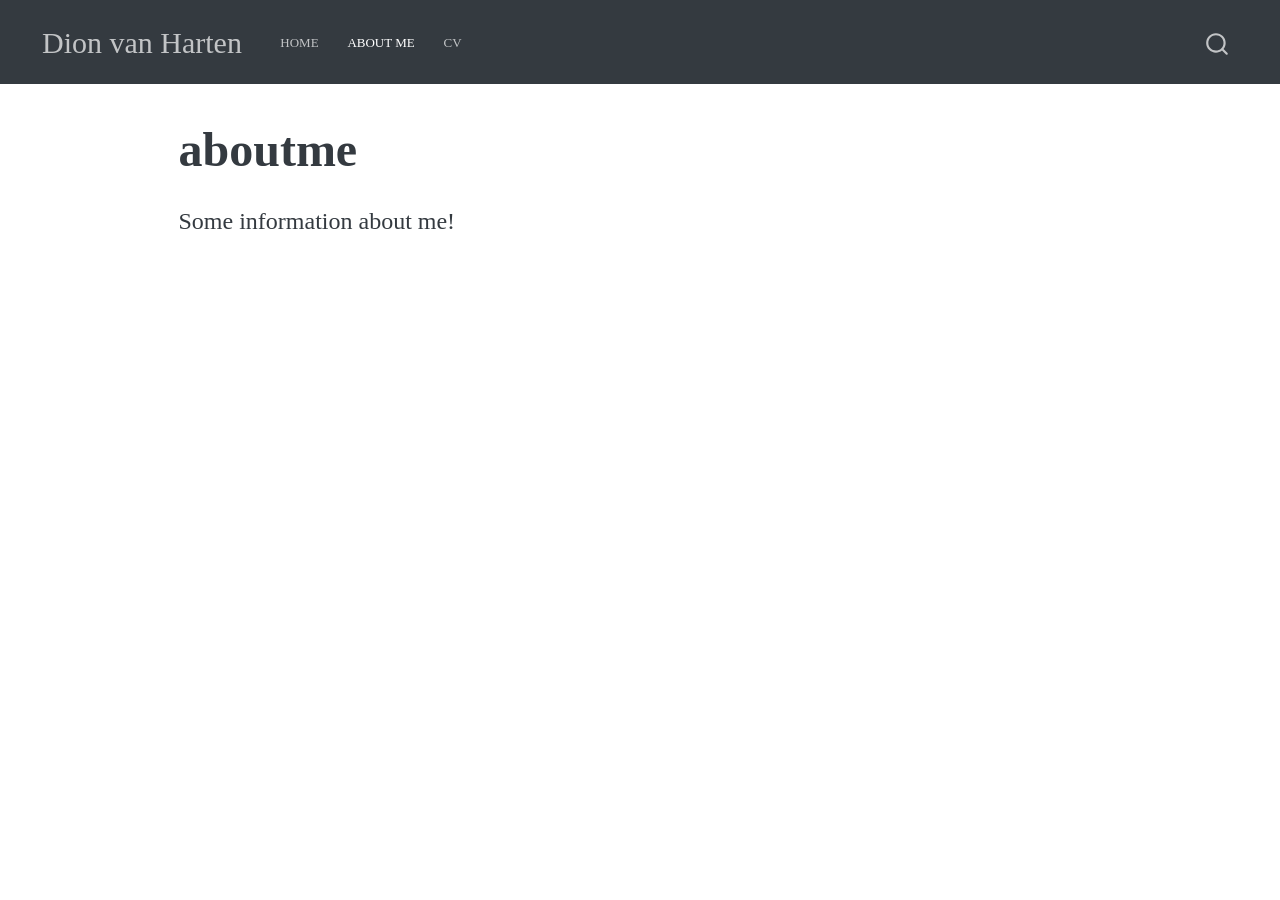
==== docs/aboutme.html @ 06ea5b13 "setup about me page and fix pdf not showing correctly" ====
<!DOCTYPE html>
<html xmlns="http://www.w3.org/1999/xhtml" lang="en" xml:lang="en"><head>

<meta charset="utf-8">
<meta name="generator" content="quarto-1.10.18">

<meta name="viewport" content="width=device-width, initial-scale=1.0, user-scalable=yes">


<title>aboutme – Dion van Harten</title>
<style>
/* Default styles provided by pandoc.
** See https://pandoc.org/MANUAL.html#variables-for-html for config info.
*/
span.smallcaps{font-variant: small-caps;}
div.columns{display: flex; gap: 1.5em;}
div.column{flex: auto;}
@media screen {
div.columns{gap: min(4vw, 1.5em);}
div.column{overflow-x: auto;}
}
div.hanging-indent{margin-left: 1.5em; text-indent: -1.5em;}
ul.task-list{list-style: none;}
ul.task-list li input[type="checkbox"] {
  width: 0.8em;
  margin: 0 0.8em 0.2em -1em; /* quarto-specific, see https://github.com/quarto-dev/quarto-cli/issues/4556 */ 
  vertical-align: middle;
}
</style>


<script src="site_libs/quarto-nav/quarto-nav.js"></script>
<script src="site_libs/quarto-nav/headroom.min.js"></script>
<script src="site_libs/clipboard/clipboard.min.js"></script>
<script src="site_libs/quarto-search/autocomplete.umd.js"></script>
<script src="site_libs/quarto-search/fuse.min.js"></script>
<script src="site_libs/quarto-search/quarto-search.js"></script>
<meta name="quarto:offset" content="./">
<script src="site_libs/quarto-html/quarto.js" type="module"></script>
<script src="site_libs/quarto-html/tabsets/tabsets.js" type="module"></script>
<script src="site_libs/quarto-html/popper.min.js"></script>
<script src="site_libs/quarto-html/tippy.umd.min.js"></script>
<script src="site_libs/quarto-html/anchor.min.js"></script>
<link href="site_libs/quarto-html/tippy.css" rel="stylesheet">
<link href="site_libs/quarto-html/quarto-syntax-highlighting-64a204ab8560d761af7679ceaba22944.css" rel="stylesheet" id="quarto-text-highlighting-styles">
<script src="site_libs/bootstrap/bootstrap.min.js"></script>
<link href="site_libs/bootstrap/bootstrap-icons.css" rel="stylesheet">
<link href="site_libs/bootstrap/bootstrap-43e7199ecca47f47955cc550338c4afd.min.css" rel="stylesheet" append-hash="true" id="quarto-bootstrap" data-mode="light">
<script id="quarto-search-options" type="application/json">{
  "location": "navbar",
  "copy-button": false,
  "collapse-after": 3,
  "panel-placement": "end",
  "type": "overlay",
  "limit": 50,
  "keyboard-shortcut": [
    "f",
    "/",
    "s"
  ],
  "show-item-context": false,
  "language": {
    "search-no-results-text": "No results",
    "search-matching-documents-text": "matching documents",
    "search-copy-link-title": "Copy link to search",
    "search-hide-matches-text": "Hide additional matches",
    "search-more-match-text": "more match in this document",
    "search-more-matches-text": "more matches in this document",
    "search-clear-button-title": "Clear",
    "search-text-placeholder": "",
    "search-detached-cancel-button-title": "Cancel",
    "search-submit-button-title": "Submit",
    "search-label": "Search"
  }
}</script>


<link rel="stylesheet" href="styles.css">
</head>

<body class="nav-fixed quarto-light">

<div id="quarto-search-results"></div>
  <header id="quarto-header" class="headroom fixed-top">
    <nav class="navbar navbar-expand-lg " data-bs-theme="dark">
      <div class="navbar-container container-fluid">
      <div class="navbar-brand-container mx-auto">
    <a class="navbar-brand" href="./index.html">
    <span class="navbar-title">Dion van Harten</span>
    </a>
  </div>
            <div id="quarto-search" class="" title="Search"></div>
          <button class="navbar-toggler" type="button" data-bs-toggle="collapse" data-bs-target="#navbarCollapse" aria-controls="navbarCollapse" role="menu" aria-expanded="false" aria-label="Toggle navigation" onclick="if (window.quartoToggleHeadroom) { window.quartoToggleHeadroom(); }">
  <span class="navbar-toggler-icon"></span>
</button>
          <div class="collapse navbar-collapse" id="navbarCollapse">
            <ul class="navbar-nav navbar-nav-scroll me-auto">
  <li class="nav-item">
    <a class="nav-link" href="./index.html"> 
<span class="menu-text">Home</span></a>
  </li>  
  <li class="nav-item">
    <a class="nav-link active" href="./aboutme.html" aria-current="page"> 
<span class="menu-text">About me</span></a>
  </li>  
  <li class="nav-item">
    <a class="nav-link" href="./cv.pdf" target="_blank"> 
<span class="menu-text">CV</span></a>
  </li>  
</ul>
          </div> <!-- /navcollapse -->
            <div class="quarto-navbar-tools">
</div>
      </div> <!-- /container-fluid -->
    </nav>
</header>
<!-- content -->
<div id="quarto-content" class="quarto-container page-columns page-rows-contents page-layout-article page-navbar">
<!-- sidebar -->
<!-- margin-sidebar -->
    <div id="quarto-margin-sidebar" class="sidebar margin-sidebar zindex-bottom">
        
    </div>
<!-- main -->
<main class="content" id="quarto-document-content">

<header id="title-block-header" class="quarto-title-block default">
<div class="quarto-title">
<h1 class="title">aboutme</h1>
</div>



<div class="quarto-title-meta">

    
  
    
  </div>
  


</header>


<p>Some information about me!</p>



</main> <!-- /main -->
<script id="quarto-html-after-body" type="application/javascript">
  window.document.addEventListener("DOMContentLoaded", function (event) {
    const icon = "";
    const anchorJS = new window.AnchorJS();
    anchorJS.options = {
      placement: 'right',
      icon: icon
    };
    anchorJS.add('.anchored');
    const isCodeAnnotation = (el) => {
      for (const clz of el.classList) {
        if (clz.startsWith('code-annotation-')) {                     
          return true;
        }
      }
      return false;
    }
    const onCopySuccess = function(e) {
      // button target
      const button = e.trigger;
      // don't keep focus
      button.blur();
      // flash "checked"
      button.classList.add('code-copy-button-checked');
      var currentTitle = button.getAttribute("title");
      button.setAttribute("title", "Copied!");
      let tooltip;
      if (window.bootstrap) {
        button.setAttribute("data-bs-toggle", "tooltip");
        button.setAttribute("data-bs-placement", "left");
        button.setAttribute("data-bs-title", "Copied!");
        tooltip = new bootstrap.Tooltip(button, 
          { trigger: "manual", 
            customClass: "code-copy-button-tooltip",
            offset: [0, -8]});
        tooltip.show();    
      }
      setTimeout(function() {
        if (tooltip) {
          tooltip.hide();
          button.removeAttribute("data-bs-title");
          button.removeAttribute("data-bs-toggle");
          button.removeAttribute("data-bs-placement");
        }
        button.setAttribute("title", currentTitle);
        button.classList.remove('code-copy-button-checked');
      }, 1000);
      // clear code selection
      e.clearSelection();
    }
    const getTextToCopy = function(trigger) {
      const outerScaffold = trigger.parentElement.cloneNode(true);
      const codeEl = outerScaffold.querySelector('code');
      for (const childEl of codeEl.children) {
        if (isCodeAnnotation(childEl)) {
          childEl.remove();
        }
      }
      return codeEl.innerText;
    }
    const clipboard = new window.ClipboardJS('.code-copy-button:not([data-in-quarto-modal])', {
      text: getTextToCopy
    });
    clipboard.on('success', onCopySuccess);
    if (window.document.getElementById('quarto-embedded-source-code-modal')) {
      const clipboardModal = new window.ClipboardJS('.code-copy-button[data-in-quarto-modal]', {
        text: getTextToCopy,
        container: window.document.getElementById('quarto-embedded-source-code-modal')
      });
      clipboardModal.on('success', onCopySuccess);
    }
      var localhostRegex = new RegExp(/^(?:http|https):\/\/localhost\:?[0-9]*\//);
      var mailtoRegex = new RegExp(/^mailto:/);
        var filterRegex = new RegExp('/' + window.location.host + '/');
      var isInternal = (href) => {
          return filterRegex.test(href) || localhostRegex.test(href) || mailtoRegex.test(href);
      }
      // Inspect non-navigation links and adorn them if external
     var links = window.document.querySelectorAll('a[href]:not(.nav-link):not(.navbar-brand):not(.toc-action):not(.sidebar-link):not(.sidebar-item-toggle):not(.pagination-link):not(.no-external):not([aria-hidden]):not(.dropdown-item):not(.quarto-navigation-tool):not(.about-link)');
      for (var i=0; i<links.length; i++) {
        const link = links[i];
        if (!isInternal(link.href)) {
          // undo the damage that might have been done by quarto-nav.js in the case of
          // links that we want to consider external
          if (link.dataset.originalHref !== undefined) {
            link.href = link.dataset.originalHref;
          }
        }
      }
    function tippyHover(el, contentFn, onTriggerFn, onUntriggerFn) {
      const config = {
        allowHTML: true,
        maxWidth: 500,
        delay: 100,
        arrow: false,
        appendTo: function(el) {
            return el.parentElement;
        },
        interactive: true,
        interactiveBorder: 10,
        theme: 'quarto',
        placement: 'bottom-start',
      };
      if (contentFn) {
        config.content = contentFn;
      }
      if (onTriggerFn) {
        config.onTrigger = onTriggerFn;
      }
      if (onUntriggerFn) {
        config.onUntrigger = onUntriggerFn;
      }
      window.tippy(el, config); 
    }
    const noterefs = window.document.querySelectorAll('a[role="doc-noteref"]');
    for (var i=0; i<noterefs.length; i++) {
      const ref = noterefs[i];
      tippyHover(ref, function() {
        // use id or data attribute instead here
        let href = ref.getAttribute('data-footnote-href') || ref.getAttribute('href');
        try { href = new URL(href).hash; } catch {}
        const id = href.replace(/^#\/?/, "");
        const note = window.document.getElementById(id);
        if (note) {
          return note.innerHTML;
        } else {
          return "";
        }
      });
    }
    const xrefs = window.document.querySelectorAll('a.quarto-xref');
    const processXRef = (id, note) => {
      // Strip column container classes
      const stripColumnClz = (el) => {
        el.classList.remove("page-full", "page-columns");
        if (el.children) {
          for (const child of el.children) {
            stripColumnClz(child);
          }
        }
      }
      stripColumnClz(note)
      if (id === null || id.startsWith('sec-')) {
        // Special case sections, only their first couple elements
        const container = document.createElement("div");
        if (note.children && note.children.length > 2) {
          container.appendChild(note.children[0].cloneNode(true));
          for (let i = 1; i < note.children.length; i++) {
            const child = note.children[i];
            if (child.tagName === "P" && child.innerText === "") {
              continue;
            } else {
              container.appendChild(child.cloneNode(true));
              break;
            }
          }
          if (window.Quarto?.typesetMath) {
            window.Quarto.typesetMath(container);
          }
          return container.innerHTML
        } else {
          if (window.Quarto?.typesetMath) {
            window.Quarto.typesetMath(note);
          }
          return note.innerHTML;
        }
      } else {
        // Remove any anchor links if they are present
        const anchorLink = note.querySelector('a.anchorjs-link');
        if (anchorLink) {
          anchorLink.remove();
        }
        if (window.Quarto?.typesetMath) {
          window.Quarto.typesetMath(note);
        }
        if (note.classList.contains("callout")) {
          return note.outerHTML;
        } else {
          return note.innerHTML;
        }
      }
    }
    for (var i=0; i<xrefs.length; i++) {
      const xref = xrefs[i];
      tippyHover(xref, undefined, function(instance) {
        instance.disable();
        let url = xref.getAttribute('href');
        let hash = undefined; 
        if (url.startsWith('#')) {
          hash = url;
        } else {
          try { hash = new URL(url).hash; } catch {}
        }
        if (hash) {
          const id = hash.replace(/^#\/?/, "");
          const note = window.document.getElementById(id);
          if (note !== null) {
            try {
              const html = processXRef(id, note.cloneNode(true));
              instance.setContent(html);
            } finally {
              instance.enable();
              instance.show();
            }
          } else {
            // See if we can fetch this
            fetch(url.split('#')[0])
            .then(res => res.text())
            .then(html => {
              const parser = new DOMParser();
              const htmlDoc = parser.parseFromString(html, "text/html");
              const note = htmlDoc.getElementById(id);
              if (note !== null) {
                const html = processXRef(id, note);
                instance.setContent(html);
              } 
            }).finally(() => {
              instance.enable();
              instance.show();
            });
          }
        } else {
          // See if we can fetch a full url (with no hash to target)
          // This is a special case and we should probably do some content thinning / targeting
          fetch(url)
          .then(res => res.text())
          .then(html => {
            const parser = new DOMParser();
            const htmlDoc = parser.parseFromString(html, "text/html");
            const note = htmlDoc.querySelector('main.content');
            if (note !== null) {
              // This should only happen for chapter cross references
              // (since there is no id in the URL)
              // remove the first header
              if (note.children.length > 0 && note.children[0].tagName === "HEADER") {
                note.children[0].remove();
              }
              const html = processXRef(null, note);
              instance.setContent(html);
            } 
          }).finally(() => {
            instance.enable();
            instance.show();
          });
        }
      }, function(instance) {
      });
    }
        let selectedAnnoteEl;
        const selectorForAnnotation = ( cell, annotation) => {
          let cellAttr = 'data-code-cell="' + cell + '"';
          let lineAttr = 'data-code-annotation="' +  annotation + '"';
          const selector = 'span[' + cellAttr + '][' + lineAttr + ']';
          return selector;
        }
        const selectCodeLines = (annoteEl) => {
          const doc = window.document;
          const targetCell = annoteEl.getAttribute("data-target-cell");
          const targetAnnotation = annoteEl.getAttribute("data-target-annotation");
          const annoteSpan = window.document.querySelector(selectorForAnnotation(targetCell, targetAnnotation));
          const lines = annoteSpan.getAttribute("data-code-lines").split(",");
          const lineIds = lines.map((line) => {
            return targetCell + "-" + line;
          })
          let top = null;
          let height = null;
          let parent = null;
          if (lineIds.length > 0) {
              //compute the position of the single el (top and bottom and make a div)
              const el = window.document.getElementById(lineIds[0]);
              top = el.offsetTop;
              height = el.offsetHeight;
              parent = el.parentElement.parentElement;
            if (lineIds.length > 1) {
              const lastEl = window.document.getElementById(lineIds[lineIds.length - 1]);
              const bottom = lastEl.offsetTop + lastEl.offsetHeight;
              height = bottom - top;
            }
            if (top !== null && height !== null && parent !== null) {
              // cook up a div (if necessary) and position it 
              let div = window.document.getElementById("code-annotation-line-highlight");
              if (div === null) {
                div = window.document.createElement("div");
                div.setAttribute("id", "code-annotation-line-highlight");
                div.style.position = 'absolute';
                parent.appendChild(div);
              }
              div.style.top = top - 2 + "px";
              div.style.height = height + 4 + "px";
              div.style.left = 0;
              let gutterDiv = window.document.getElementById("code-annotation-line-highlight-gutter");
              if (gutterDiv === null) {
                gutterDiv = window.document.createElement("div");
                gutterDiv.setAttribute("id", "code-annotation-line-highlight-gutter");
                gutterDiv.style.position = 'absolute';
                const codeCell = window.document.getElementById(targetCell);
                const gutter = codeCell.querySelector('.code-annotation-gutter');
                gutter.appendChild(gutterDiv);
              }
              gutterDiv.style.top = top - 2 + "px";
              gutterDiv.style.height = height + 4 + "px";
            }
            selectedAnnoteEl = annoteEl;
          }
        };
        const unselectCodeLines = () => {
          const elementsIds = ["code-annotation-line-highlight", "code-annotation-line-highlight-gutter"];
          elementsIds.forEach((elId) => {
            const div = window.document.getElementById(elId);
            if (div) {
              div.remove();
            }
          });
          selectedAnnoteEl = undefined;
        };
          // Handle positioning of the toggle
      window.addEventListener(
        "resize",
        throttle(() => {
          elRect = undefined;
          if (selectedAnnoteEl) {
            selectCodeLines(selectedAnnoteEl);
          }
        }, 10)
      );
      function throttle(fn, ms) {
      let throttle = false;
      let timer;
        return (...args) => {
          if(!throttle) { // first call gets through
              fn.apply(this, args);
              throttle = true;
          } else { // all the others get throttled
              if(timer) clearTimeout(timer); // cancel #2
              timer = setTimeout(() => {
                fn.apply(this, args);
                timer = throttle = false;
              }, ms);
          }
        };
      }
        // Attach click handler to the DT
        const annoteDls = window.document.querySelectorAll('dt[data-target-cell]');
        for (const annoteDlNode of annoteDls) {
          annoteDlNode.addEventListener('click', (event) => {
            const clickedEl = event.target;
            if (clickedEl !== selectedAnnoteEl) {
              unselectCodeLines();
              const activeEl = window.document.querySelector('dt[data-target-cell].code-annotation-active');
              if (activeEl) {
                activeEl.classList.remove('code-annotation-active');
              }
              selectCodeLines(clickedEl);
              clickedEl.classList.add('code-annotation-active');
            } else {
              // Unselect the line
              unselectCodeLines();
              clickedEl.classList.remove('code-annotation-active');
            }
          });
        }
    const findCites = (el) => {
      const parentEl = el.parentElement;
      if (parentEl) {
        const cites = parentEl.dataset.cites;
        if (cites) {
          return {
            el,
            cites: cites.split(' ')
          };
        } else {
          return findCites(el.parentElement)
        }
      } else {
        return undefined;
      }
    };
    var bibliorefs = window.document.querySelectorAll('a[role="doc-biblioref"]');
    for (var i=0; i<bibliorefs.length; i++) {
      const ref = bibliorefs[i];
      const citeInfo = findCites(ref);
      if (citeInfo) {
        tippyHover(citeInfo.el, function() {
          var popup = window.document.createElement('div');
          citeInfo.cites.forEach(function(cite) {
            var citeDiv = window.document.createElement('div');
            citeDiv.classList.add('hanging-indent');
            citeDiv.classList.add('csl-entry');
            var biblioDiv = window.document.getElementById('ref-' + cite);
            if (biblioDiv) {
              citeDiv.innerHTML = biblioDiv.innerHTML;
            }
            popup.appendChild(citeDiv);
          });
          return popup.innerHTML;
        });
      }
    }
  });
  </script>
</div> <!-- /content -->




</body></html>
---- docs/site_libs/quarto-html/tippy.css ----
.tippy-box[data-animation=fade][data-state=hidden]{opacity:0}[data-tippy-root]{max-width:calc(100vw - 10px)}.tippy-box{position:relative;background-color:#333;color:#fff;border-radius:4px;font-size:14px;line-height:1.4;white-space:normal;outline:0;transition-property:transform,visibility,opacity}.tippy-box[data-placement^=top]>.tippy-arrow{bottom:0}.tippy-box[data-placement^=top]>.tippy-arrow:before{bottom:-7px;left:0;border-width:8px 8px 0;border-top-color:initial;transform-origin:center top}.tippy-box[data-placement^=bottom]>.tippy-arrow{top:0}.tippy-box[data-placement^=bottom]>.tippy-arrow:before{top:-7px;left:0;border-width:0 8px 8px;border-bottom-color:initial;transform-origin:center bottom}.tippy-box[data-placement^=left]>.tippy-arrow{right:0}.tippy-box[data-placement^=left]>.tippy-arrow:before{border-width:8px 0 8px 8px;border-left-color:initial;right:-7px;transform-origin:center left}.tippy-box[data-placement^=right]>.tippy-arrow{left:0}.tippy-box[data-placement^=right]>.tippy-arrow:before{left:-7px;border-width:8px 8px 8px 0;border-right-color:initial;transform-origin:center right}.tippy-box[data-inertia][data-state=visible]{transition-timing-function:cubic-bezier(.54,1.5,.38,1.11)}.tippy-arrow{width:16px;height:16px;color:#333}.tippy-arrow:before{content:"";position:absolute;border-color:transparent;border-style:solid}.tippy-content{position:relative;padding:5px 9px;z-index:1}
---- docs/site_libs/quarto-html/quarto-syntax-highlighting-64a204ab8560d761af7679ceaba22944.css ----
/* quarto syntax highlight colors */
:root {
  --quarto-hl-ot-color: #003B4F;
  --quarto-hl-at-color: #657422;
  --quarto-hl-ss-color: #20794D;
  --quarto-hl-an-color: #5E5E5E;
  --quarto-hl-fu-color: #4758AB;
  --quarto-hl-st-color: #20794D;
  --quarto-hl-cf-color: #003B4F;
  --quarto-hl-op-color: #5E5E5E;
  --quarto-hl-er-color: #AD0000;
  --quarto-hl-bn-color: #AD0000;
  --quarto-hl-al-color: #AD0000;
  --quarto-hl-va-color: #111111;
  --quarto-hl-bu-color: inherit;
  --quarto-hl-ex-color: inherit;
  --quarto-hl-pp-color: #AD0000;
  --quarto-hl-in-color: #5E5E5E;
  --quarto-hl-vs-color: #20794D;
  --quarto-hl-wa-color: #5E5E5E;
  --quarto-hl-do-color: #5E5E5E;
  --quarto-hl-im-color: #00769E;
  --quarto-hl-ch-color: #20794D;
  --quarto-hl-dt-color: #AD0000;
  --quarto-hl-fl-color: #AD0000;
  --quarto-hl-co-color: #5E5E5E;
  --quarto-hl-cv-color: #5E5E5E;
  --quarto-hl-cn-color: #8f5902;
  --quarto-hl-sc-color: #5E5E5E;
  --quarto-hl-dv-color: #AD0000;
  --quarto-hl-kw-color: #003B4F;
}

/* other quarto variables */
:root {
  --quarto-font-monospace: SFMono-Regular, Menlo, Monaco, Consolas, "Liberation Mono", "Courier New", monospace;
}

/* syntax highlight based on Pandoc's rules */
pre > code.sourceCode > span {
  color: #003B4F;
}

code.sourceCode > span {
  color: #003B4F;
}

div.sourceCode,
div.sourceCode pre.sourceCode {
  color: #003B4F;
}

/* Normal */
code span {
  color: #003B4F;
}

/* Alert */
code span.al {
  color: #AD0000;
  font-style: inherit;
}

/* Annotation */
code span.an {
  color: #5E5E5E;
  font-style: inherit;
}

/* Attribute */
code span.at {
  color: #657422;
  font-style: inherit;
}

/* BaseN */
code span.bn {
  color: #AD0000;
  font-style: inherit;
}

/* BuiltIn */
code span.bu {
  font-style: inherit;
}

/* ControlFlow */
code span.cf {
  color: #003B4F;
  font-weight: bold;
  font-style: inherit;
}

/* Char */
code span.ch {
  color: #20794D;
  font-style: inherit;
}

/* Constant */
code span.cn {
  color: #8f5902;
  font-style: inherit;
}

/* Comment */
code span.co {
  color: #5E5E5E;
  font-style: inherit;
}

/* CommentVar */
code span.cv {
  color: #5E5E5E;
  font-style: italic;
}

/* Documentation */
code span.do {
  color: #5E5E5E;
  font-style: italic;
}

/* DataType */
code span.dt {
  color: #AD0000;
  font-style: inherit;
}

/* DecVal */
code span.dv {
  color: #AD0000;
  font-style: inherit;
}

/* Error */
code span.er {
  color: #AD0000;
  font-style: inherit;
}

/* Extension */
code span.ex {
  font-style: inherit;
}

/* Float */
code span.fl {
  color: #AD0000;
  font-style: inherit;
}

/* Function */
code span.fu {
  color: #4758AB;
  font-style: inherit;
}

/* Import */
code span.im {
  color: #00769E;
  font-style: inherit;
}

/* Information */
code span.in {
  color: #5E5E5E;
  font-style: inherit;
}

/* Keyword */
code span.kw {
  color: #003B4F;
  font-weight: bold;
  font-style: inherit;
}

/* Operator */
code span.op {
  color: #5E5E5E;
  font-style: inherit;
}

/* Other */
code span.ot {
  color: #003B4F;
  font-style: inherit;
}

/* Preprocessor */
code span.pp {
  color: #AD0000;
  font-style: inherit;
}

/* SpecialChar */
code span.sc {
  color: #5E5E5E;
  font-style: inherit;
}

/* SpecialString */
code span.ss {
  color: #20794D;
  font-style: inherit;
}

/* String */
code span.st {
  color: #20794D;
  font-style: inherit;
}

/* Variable */
code span.va {
  color: #111111;
  font-style: inherit;
}

/* VerbatimString */
code span.vs {
  color: #20794D;
  font-style: inherit;
}

/* Warning */
code span.wa {
  color: #5E5E5E;
  font-style: italic;
}

.prevent-inlining {
  content: "</";
}

/*# sourceMappingURL=9d8d5bb603a83b8298b89080a598c93b.css.map */
---- docs/styles.css ----
/* css styles */
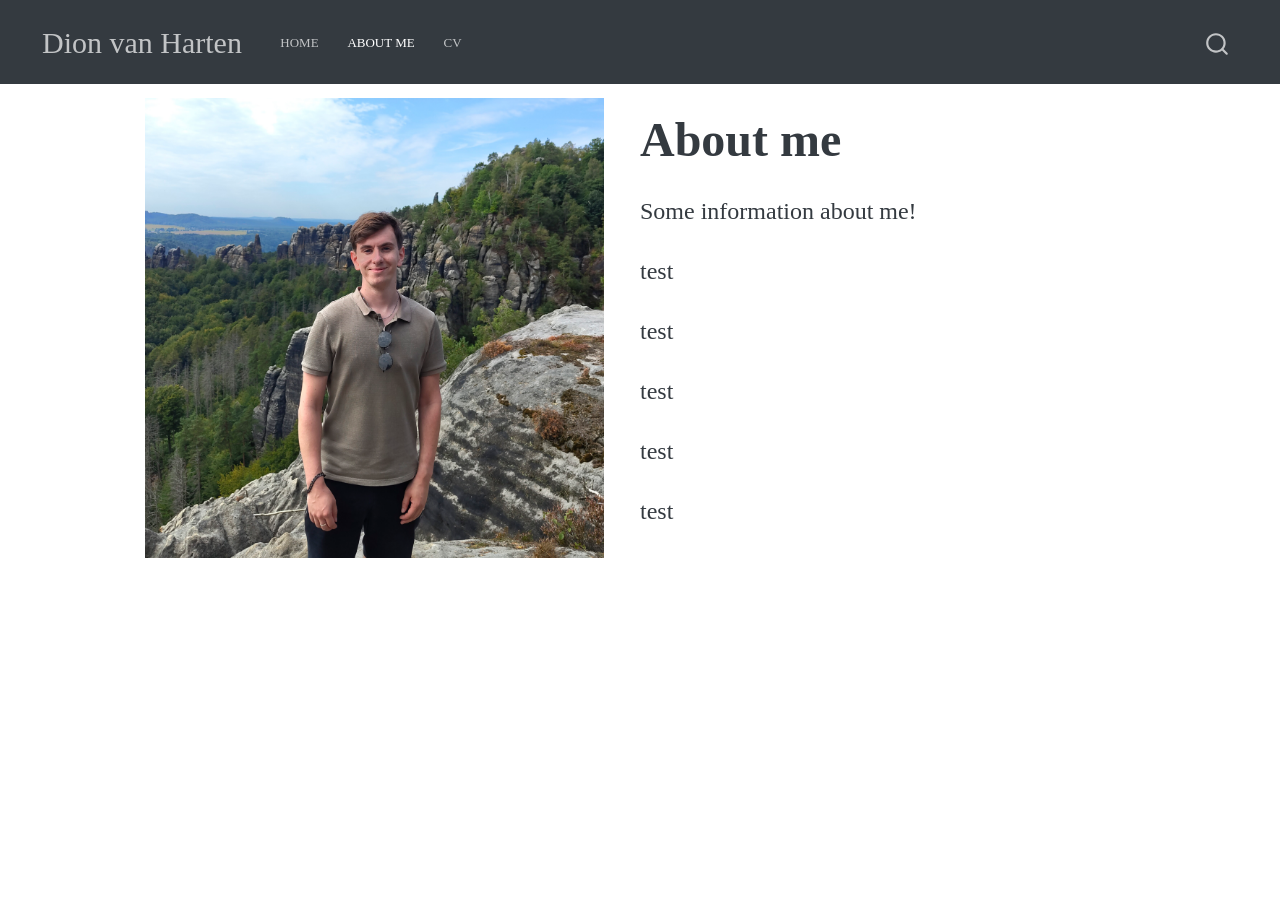
==== commit 00c9e3e2: "2nd part of previous commit" ====
--- a/docs/aboutme.html
+++ b/docs/aboutme.html
@@ -7,7 +7,7 @@
 <meta name="viewport" content="width=device-width, initial-scale=1.0, user-scalable=yes">
 
 
-<title>aboutme – Dion van Harten</title>
+<title>About me – Dion van Harten</title>
 <style>
 /* Default styles provided by pandoc.
 ** See https://pandoc.org/MANUAL.html#variables-for-html for config info.
@@ -40,7 +40,6 @@
 <script src="site_libs/quarto-html/tabsets/tabsets.js" type="module"></script>
 <script src="site_libs/quarto-html/popper.min.js"></script>
 <script src="site_libs/quarto-html/tippy.umd.min.js"></script>
-<script src="site_libs/quarto-html/anchor.min.js"></script>
 <link href="site_libs/quarto-html/tippy.css" rel="stylesheet">
 <link href="site_libs/quarto-html/quarto-syntax-highlighting-64a204ab8560d761af7679ceaba22944.css" rel="stylesheet" id="quarto-text-highlighting-styles">
 <script src="site_libs/bootstrap/bootstrap.min.js"></script>
@@ -78,7 +77,7 @@
 <link rel="stylesheet" href="styles.css">
 </head>
 
-<body class="nav-fixed quarto-light">
+<body class="nav-fixed fullcontent quarto-light">
 
 <div id="quarto-search-results"></div>
   <header id="quarto-header" class="headroom fixed-top">
@@ -118,45 +117,32 @@
 <div id="quarto-content" class="quarto-container page-columns page-rows-contents page-layout-article page-navbar">
 <!-- sidebar -->
 <!-- margin-sidebar -->
-    <div id="quarto-margin-sidebar" class="sidebar margin-sidebar zindex-bottom">
-        
-    </div>
+    
 <!-- main -->
-<main class="content" id="quarto-document-content">
-
-<header id="title-block-header" class="quarto-title-block default">
+<div class="quarto-about-broadside column-page">
+  <div class="about-main">
+    <div class="about-entity" style="background-image: url('picture.jpg')"></div>
+    <div class="about-contents"><header id="title-block-header" class="quarto-title-block default">
 <div class="quarto-title">
-<h1 class="title">aboutme</h1>
+<h1 class="title">About me</h1>
 </div>
-
-
-
 <div class="quarto-title-meta">
-
-    
-  
-    
   </div>
-  
-
-
-</header>
-
-
+</header><main class="content" id="quarto-document-content">
 <p>Some information about me!</p>
-
-
-
-</main> <!-- /main -->
+<p>test</p>
+<p>test</p>
+<p>test</p>
+<p>test</p>
+<p>test</p>
+
+
+</main></div>
+  </div>
+</div>
+ <!-- /main -->
 <script id="quarto-html-after-body" type="application/javascript">
   window.document.addEventListener("DOMContentLoaded", function (event) {
-    const icon = "";
-    const anchorJS = new window.AnchorJS();
-    anchorJS.options = {
-      placement: 'right',
-      icon: icon
-    };
-    anchorJS.add('.anchored');
     const isCodeAnnotation = (el) => {
       for (const clz of el.classList) {
         if (clz.startsWith('code-annotation-')) {                     
